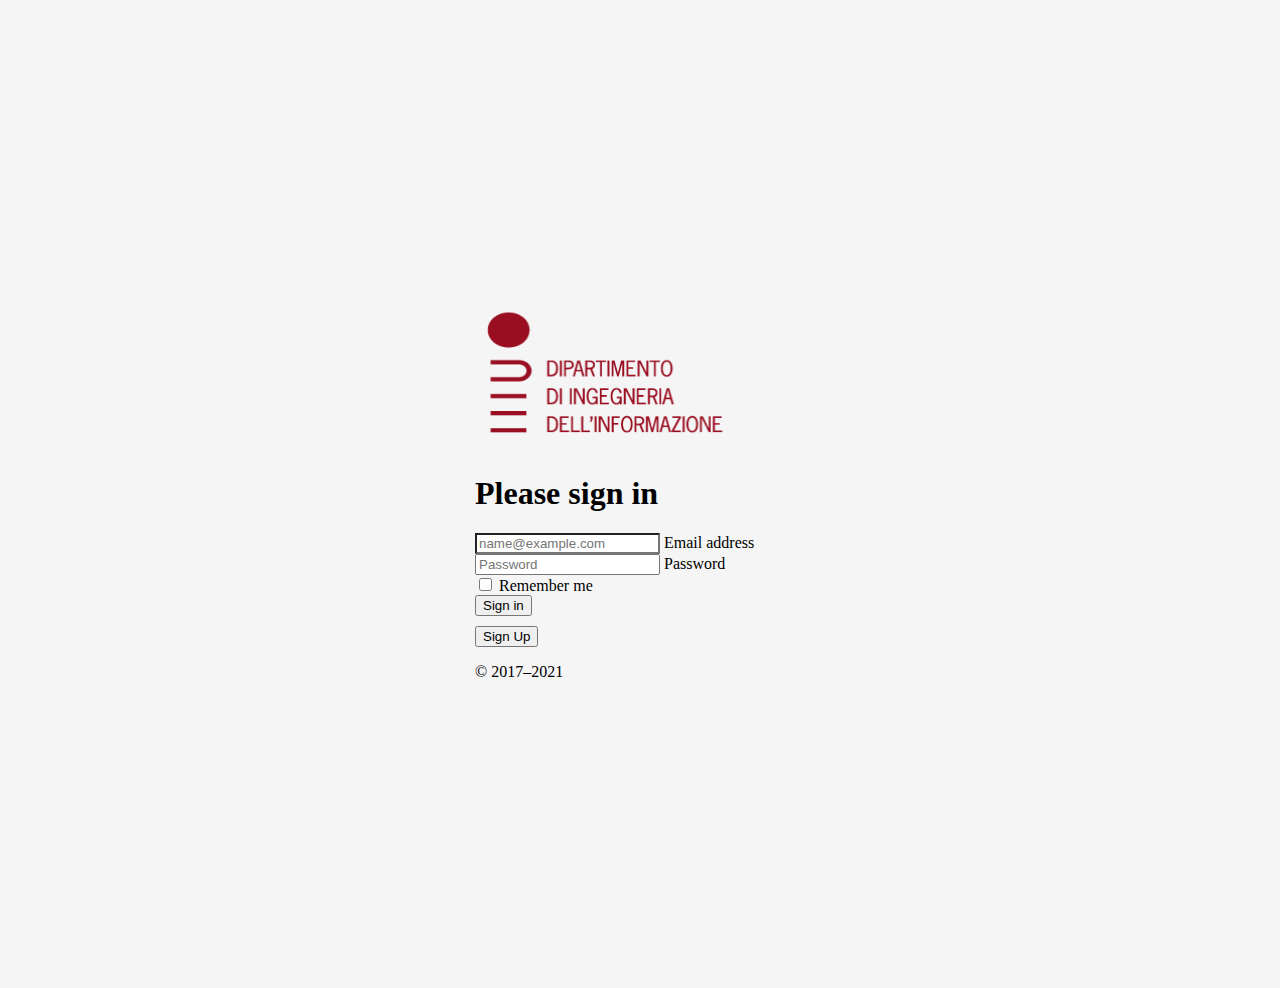
==== login.html @ 469256f7 "Start" ====
<!doctype html>
<html lang="en">
  <head>
    <meta charset="utf-8">
    <meta name="viewport" content="width=device-width, initial-scale=1">
    <meta name="description" content="">
    <meta name="author" content="Mark Otto, Jacob Thornton, and Bootstrap contributors">
    <meta name="generator" content="Hugo 0.83.1">
    <title>Signin Template · Bootstrap v5.0</title>

    <link rel="canonical" href="https://getbootstrap.com/docs/5.0/examples/sign-in/">

    

    <!-- Bootstrap core CSS -->
<link href="https://cdn.jsdelivr.net/npm/bootstrap@5.0.1/dist/css/bootstrap.min.css" rel="stylesheet" integrity="sha384-+0n0xVW2eSR5OomGNYDnhzAbDsOXxcvSN1TPprVMTNDbiYZCxYbOOl7+AMvyTG2x" crossorigin="anonymous">
    <script src="https://cdn.jsdelivr.net/npm/bootstrap@5.0.1/dist/js/bootstrap.bundle.min.js" integrity="sha384-gtEjrD/SeCtmISkJkNUaaKMoLD0//ElJ19smozuHV6z3Iehds+3Ulb9Bn9Plx0x4" crossorigin="anonymous"></script>

    <style>
      .bd-placeholder-img {
        font-size: 1.125rem;
        text-anchor: middle;
        -webkit-user-select: none;
        -moz-user-select: none;
        user-select: none;
      }

      @media (min-width: 768px) {
        .bd-placeholder-img-lg {
          font-size: 3.5rem;
        }
      }
    </style>

    
    <!-- Custom styles for this template -->
    <link href="css/signin.css" rel="stylesheet">
  </head>
  <body class="text-center">
    
<main class="form-signin">
  <form method="POST" action="authenticate.php">
    <img class="mb-4" src="img/sublogo_3.png" alt="" width="300" height="150">
    <h1 class="h3 mb-3 fw-normal">Please sign in</h1>

    <div class="form-floating">
      <input type="email" class="form-control" id="floatingInput" placeholder="name@example.com" name="email" required>
      <label for="floatingInput">Email address</label>
    </div>
    <div class="form-floating">
      <input type="password" class="form-control" id="floatingPassword" placeholder="Password" name="password" required>
      <label for="floatingPassword">Password</label>
    </div>
    <div class="checkbox mb-3">
      <label>
        <input type="checkbox" value="remember-me"> Remember me
      </label>
    </div>
    <button class="w-100 btn btn-lg btn-primary" type="submit">Sign in</button>
    </form>

    <form method="POST" action="register.php">
       <button class="w-100 btn btn-lg btn-primary" type="submit" name="SignUp">Sign Up</button>
    </form>

    <p class="mt-5 mb-3 text-muted ">&copy; 2017–2021</p>
  
</main>


    
  </body>
</html>
---- css/signin.css ----
html,
body {
  height: 100%;
}

body {
  display: flex;
  align-items: center;
  padding-top: 40px;
  padding-bottom: 40px;
  background-color: #f5f5f5;
}

.form-signin {
  width: 100%;
  max-width: 330px;
  padding: 15px;
  margin: auto;
}

.form-signin .form-floating:focus-within {
  z-index: 2;
}

.form-signin input[type="email"] {
  margin-bottom: ;
  border-bottom-right-radius: 0;
  border-bottom-left-radius: 0;
}

.form-signin input[name="RipetiPassword"] {
  margin-bottom: 10px;
  border-top-left-radius: 0;
  border-top-right-radius: 0;
}

.form-signin button[name="SignUp"]{
   margin-top: 10px ;
}
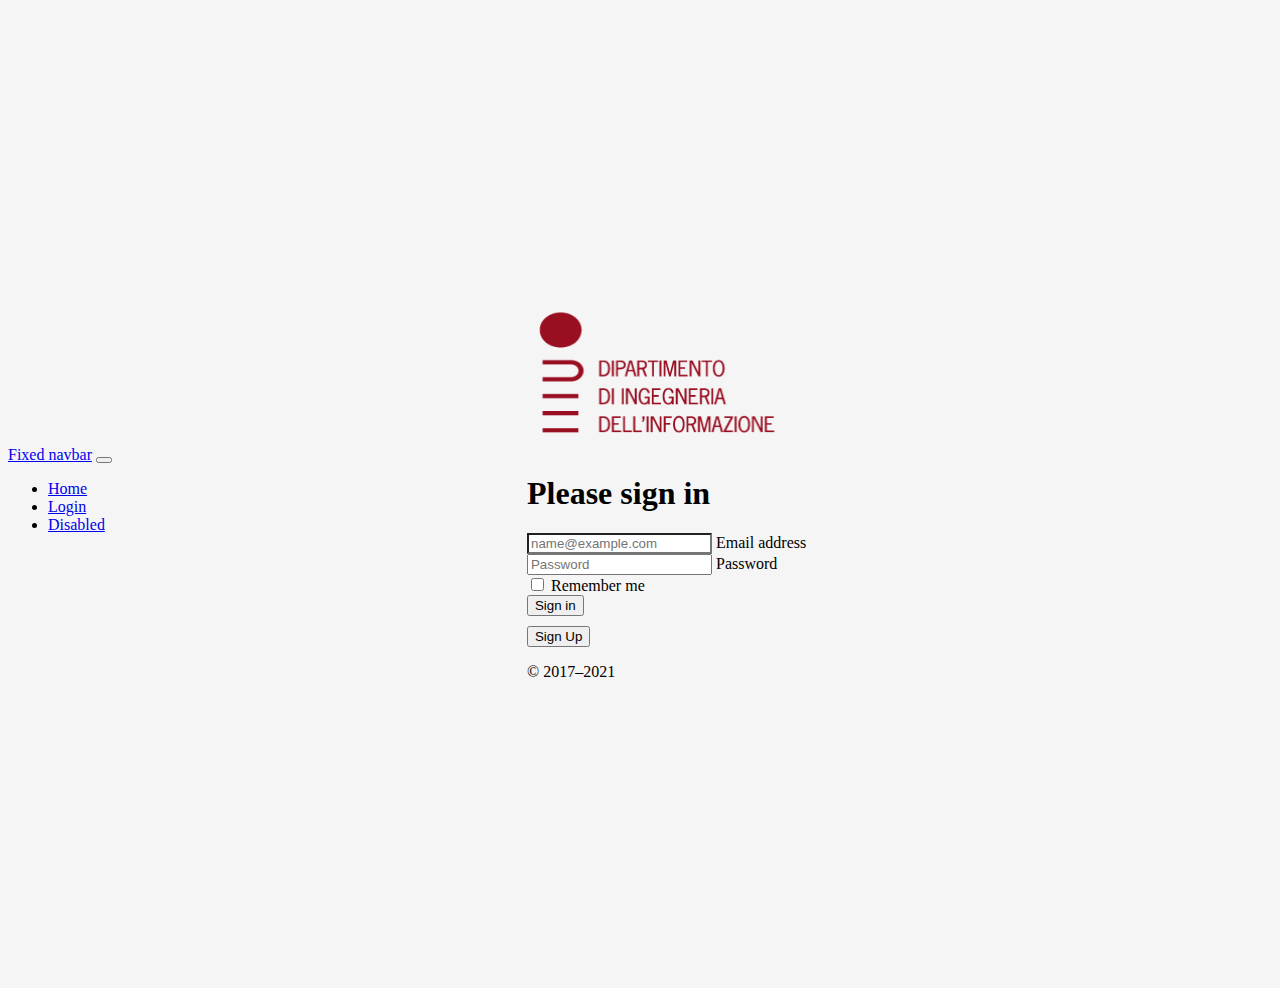
==== commit f04a3db2: "upgrade" ====
--- a/login.html
+++ b/login.html
@@ -1,6 +1,7 @@
 <!doctype html>
 <html lang="en">
   <head>
+
     <meta charset="utf-8">
     <meta name="viewport" content="width=device-width, initial-scale=1">
     <meta name="description" content="">
@@ -36,8 +37,32 @@
     <!-- Custom styles for this template -->
     <link href="css/signin.css" rel="stylesheet">
   </head>
+  
   <body class="text-center">
-    
+    <header>
+  <!-- Fixed navbar -->
+  <nav class="navbar navbar-expand-md navbar-dark fixed-top bg-dark">
+    <div class="container-fluid">
+      <a class="navbar-brand" href="#">Fixed navbar</a>
+      <button class="navbar-toggler" type="button" data-bs-toggle="collapse" data-bs-target="#navbarCollapse" aria-controls="navbarCollapse" aria-expanded="false" aria-label="Toggle navigation">
+        <span class="navbar-toggler-icon"></span>
+      </button>
+      <div class="collapse navbar-collapse" id="navbarCollapse">
+        <ul class="navbar-nav me-auto mb-2 mb-md-0">
+          <li class="nav-item">
+            <a class="nav-link active" aria-current="page" href="index.html">Home</a>
+          </li>
+          <li class="nav-item">
+            <a class="nav-link" href="login.html">Login</a>
+          </li>
+          <li class="nav-item">
+            <a class="nav-link disabled" href="#" tabindex="-1" aria-disabled="true">Disabled</a>
+          </li>
+        </ul>
+      </div>
+    </div>
+  </nav>
+</header>
 <main class="form-signin">
   <form method="POST" action="authenticate.php">
     <img class="mb-4" src="img/sublogo_3.png" alt="" width="300" height="150">
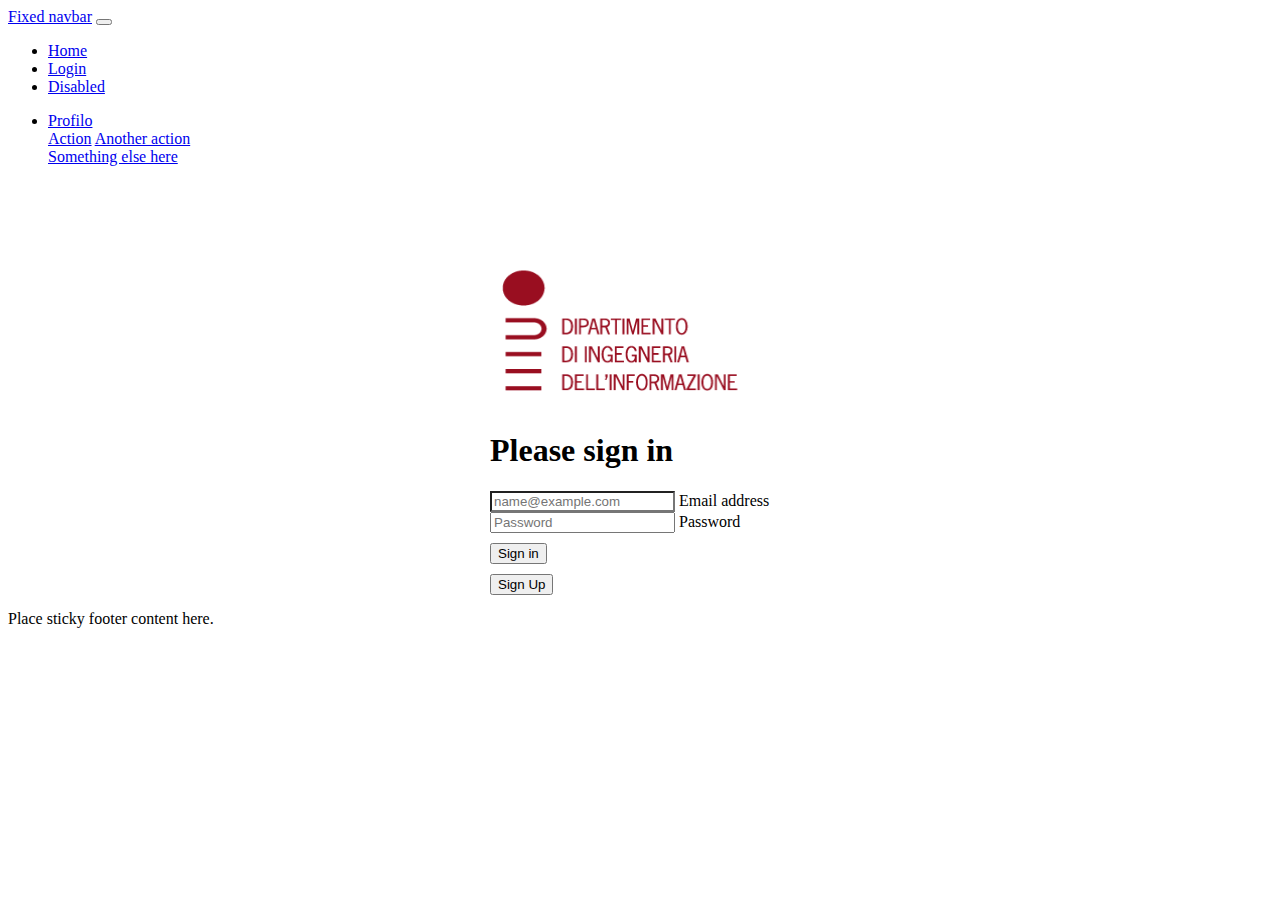
==== commit 6c8e8741: "up" ====
--- a/login.html
+++ b/login.html
@@ -1,22 +1,23 @@
 <!doctype html>
-<html lang="en">
+<html lang="en" class="h-100">
   <head>
-
     <meta charset="utf-8">
     <meta name="viewport" content="width=device-width, initial-scale=1">
     <meta name="description" content="">
     <meta name="author" content="Mark Otto, Jacob Thornton, and Bootstrap contributors">
     <meta name="generator" content="Hugo 0.83.1">
-    <title>Signin Template · Bootstrap v5.0</title>
+    <title>Sticky Footer Navbar Template · Bootstrap v5.0</title>
 
-    <link rel="canonical" href="https://getbootstrap.com/docs/5.0/examples/sign-in/">
-
+    <link rel="canonical" href="https://getbootstrap.com/docs/5.0/examples/sticky-footer-navbar/">
+    <link href="css/sticky-footer-navbar.css" rel="stylesheet">
     
 
     <!-- Bootstrap core CSS -->
-<link href="https://cdn.jsdelivr.net/npm/bootstrap@5.0.1/dist/css/bootstrap.min.css" rel="stylesheet" integrity="sha384-+0n0xVW2eSR5OomGNYDnhzAbDsOXxcvSN1TPprVMTNDbiYZCxYbOOl7+AMvyTG2x" crossorigin="anonymous">
+    <link href="https://cdn.jsdelivr.net/npm/bootstrap@5.0.1/dist/css/bootstrap.min.css" rel="stylesheet" integrity="sha384-+0n0xVW2eSR5OomGNYDnhzAbDsOXxcvSN1TPprVMTNDbiYZCxYbOOl7+AMvyTG2x" crossorigin="anonymous">
     <script src="https://cdn.jsdelivr.net/npm/bootstrap@5.0.1/dist/js/bootstrap.bundle.min.js" integrity="sha384-gtEjrD/SeCtmISkJkNUaaKMoLD0//ElJ19smozuHV6z3Iehds+3Ulb9Bn9Plx0x4" crossorigin="anonymous"></script>
-
+    <script src="https://code.jquery.com/jquery-3.3.1.slim.min.js" integrity="sha384-q8i/X+965DzO0rT7abK41JStQIAqVgRVzpbzo5smXKp4YfRvH+8abtTE1Pi6jizo" crossorigin="anonymous"></script>
+    <script src="https://cdnjs.cloudflare.com/ajax/libs/popper.js/1.14.3/umd/popper.min.js" integrity="sha384-ZMP7rVo3mIykV+2+9J3UJ46jBk0WLaUAdn689aCwoqbBJiSnjAK/l8WvCWPIPm49" crossorigin="anonymous"></script>
+    <script src="https://stackpath.bootstrapcdn.com/bootstrap/4.1.3/js/bootstrap.min.js" integrity="sha384-ChfqqxuZUCnJSK3+MXmPNIyE6ZbWh2IMqE241rYiqJxyMiZ6OW/JmZQ5stwEULTy" crossorigin="anonymous"></script>
     <style>
       .bd-placeholder-img {
         font-size: 1.125rem;
@@ -35,13 +36,13 @@
 
     
     <!-- Custom styles for this template -->
-    <link href="css/signin.css" rel="stylesheet">
+    <link href="sticky-footer-navbar.css" rel="stylesheet">
   </head>
-  
-  <body class="text-center">
-    <header>
+  <body class="d-flex flex-column h-100">
+    
+<header>
   <!-- Fixed navbar -->
-  <nav class="navbar navbar-expand-md navbar-dark fixed-top bg-dark">
+  <nav class="navbar navbar-expand-md navbar-dark fixed-top bg-dark ">
     <div class="container-fluid">
       <a class="navbar-brand" href="#">Fixed navbar</a>
       <button class="navbar-toggler" type="button" data-bs-toggle="collapse" data-bs-target="#navbarCollapse" aria-controls="navbarCollapse" aria-expanded="false" aria-label="Toggle navigation">
@@ -52,23 +53,38 @@
           <li class="nav-item">
             <a class="nav-link active" aria-current="page" href="index.html">Home</a>
           </li>
-          <li class="nav-item">
-            <a class="nav-link" href="login.html">Login</a>
+          <li class="nav-item ">
+            <a class="nav-link active" href="login.html">Login</a>
           </li>
           <li class="nav-item">
             <a class="nav-link disabled" href="#" tabindex="-1" aria-disabled="true">Disabled</a>
           </li>
         </ul>
+        <ul class="navbar-nav ms-auto me-3 ">
+          <li class="nav-item dropdown">
+            <a class="nav-link dropdown-toggle" href="#" id="navbarDropdown" role="button" data-toggle="dropdown" aria-haspopup="true" aria-expanded="false">
+            Profilo
+            </a>
+          <div class="dropdown-menu" aria-labelledby="navbarDropdown">
+            <a class="dropdown-item" href="#">Action</a>
+            <a class="dropdown-item" href="#">Another action</a>
+            <div class="dropdown-divider"></div>
+            <a class="dropdown-item" href="#">Something else here</a>
+          </div>
+        </li>
+      </ul>
       </div>
     </div>
   </nav>
 </header>
+
+<!-- Begin page content -->
 <main class="form-signin">
-  <form method="POST" action="authenticate.php">
+  <div class="container">
+    <form method="POST" action="authenticate.php">
     <img class="mb-4" src="img/sublogo_3.png" alt="" width="300" height="150">
     <h1 class="h3 mb-3 fw-normal">Please sign in</h1>
-
-    <div class="form-floating">
+    <div class="form-floating ">
       <input type="email" class="form-control" id="floatingInput" placeholder="name@example.com" name="email" required>
       <label for="floatingInput">Email address</label>
     </div>
@@ -76,23 +92,22 @@
       <input type="password" class="form-control" id="floatingPassword" placeholder="Password" name="password" required>
       <label for="floatingPassword">Password</label>
     </div>
-    <div class="checkbox mb-3">
-      <label>
-        <input type="checkbox" value="remember-me"> Remember me
-      </label>
-    </div>
-    <button class="w-100 btn btn-lg btn-primary" type="submit">Sign in</button>
+    <button class="w-100 btn btn-lg btn-primary" type="submit" name="SignIn">Sign in</button>
     </form>
 
     <form method="POST" action="register.php">
-       <button class="w-100 btn btn-lg btn-primary" type="submit" name="SignUp">Sign Up</button>
+       <button class="w-100 btn btn-primary" type="submit" name="SignUp">Sign Up</button>
     </form>
-
-    <p class="mt-5 mb-3 text-muted ">&copy; 2017–2021</p>
+  </div>
   
 </main>
 
 
-    
+<footer class="footer mt-auto py-3 bg-light">
+  <div class="container text-center">
+    <span class="text-muted">Place sticky footer content here.</span>
+  </div>
+</footer>
+      
   </body>
 </html>
--- a/css/sticky-footer-navbar.css
+++ b/css/sticky-footer-navbar.css
@@ -0,0 +1,37 @@
+/* Custom page CSS
+-------------------------------------------------- */
+/* Not required for template or sticky footer method. */
+
+main > .container {
+  padding: 60px 15px 0;
+}
+
+.form-signin {
+  width: 100%;
+  max-width: 330px;
+  padding: 15px;
+  margin: auto;
+}
+
+.form-signin .form-floating:focus-within {
+  z-index: 2;
+}
+
+.form-signin input[type="email"] {
+  margin-bottom: ;
+  border-bottom-right-radius: 0;
+  border-bottom-left-radius: 0;
+}
+
+.form-signin input[name="RipetiPassword"] {
+  margin-bottom: 10px;
+  border-top-left-radius: 0;
+  border-top-right-radius: 0;
+}
+
+.form-signin button[name="SignUp"]{
+   margin-top: 10px ;
+}
+.form-signin button[name="SignIn"]{
+   margin-top: 10px ;
+}
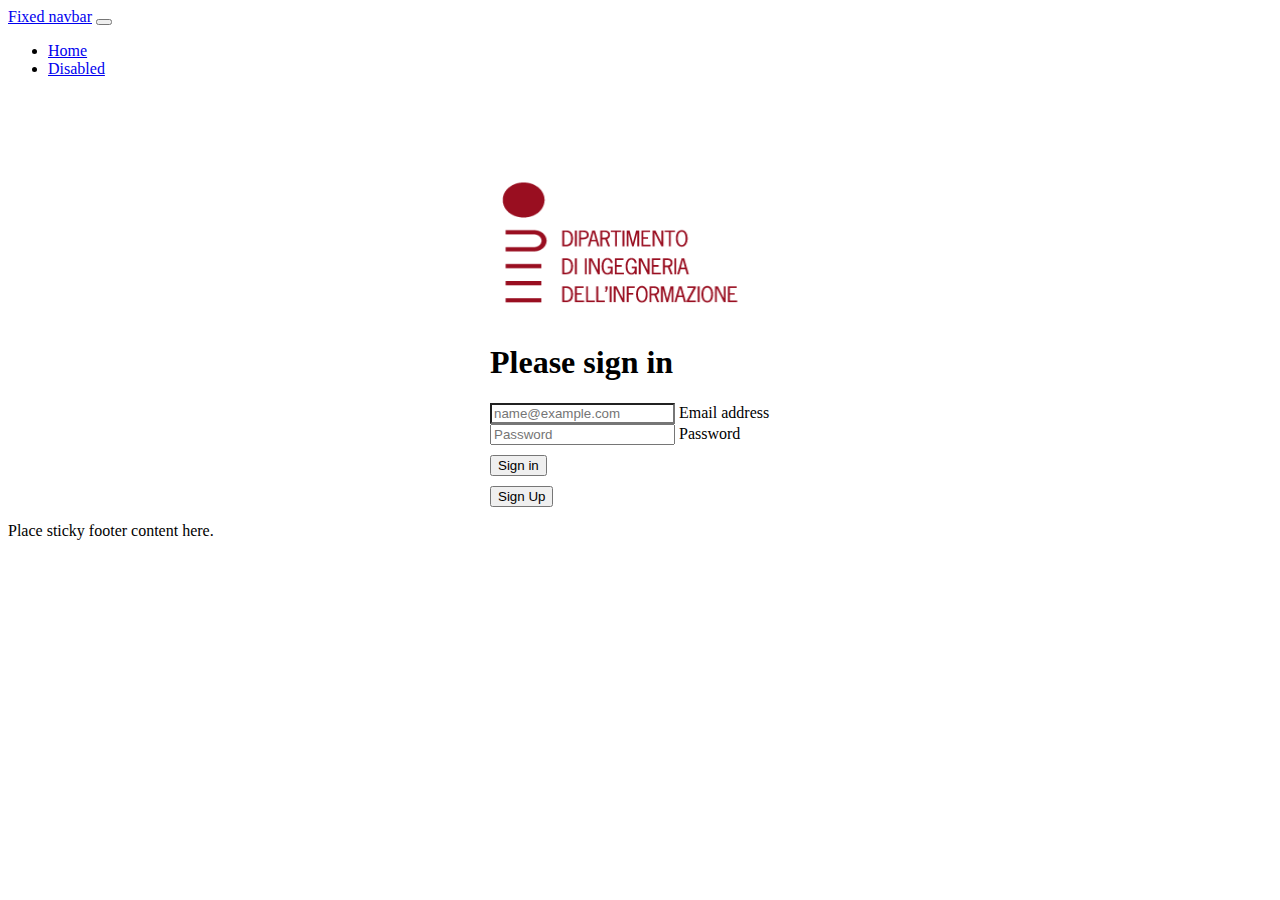
==== commit 2f518f70: "Login finito" ====
--- a/login.html
+++ b/login.html
@@ -53,26 +53,11 @@
           <li class="nav-item">
             <a class="nav-link active" aria-current="page" href="index.html">Home</a>
           </li>
-          <li class="nav-item ">
-            <a class="nav-link active" href="login.html">Login</a>
-          </li>
           <li class="nav-item">
             <a class="nav-link disabled" href="#" tabindex="-1" aria-disabled="true">Disabled</a>
           </li>
         </ul>
-        <ul class="navbar-nav ms-auto me-3 ">
-          <li class="nav-item dropdown">
-            <a class="nav-link dropdown-toggle" href="#" id="navbarDropdown" role="button" data-toggle="dropdown" aria-haspopup="true" aria-expanded="false">
-            Profilo
-            </a>
-          <div class="dropdown-menu" aria-labelledby="navbarDropdown">
-            <a class="dropdown-item" href="#">Action</a>
-            <a class="dropdown-item" href="#">Another action</a>
-            <div class="dropdown-divider"></div>
-            <a class="dropdown-item" href="#">Something else here</a>
-          </div>
-        </li>
-      </ul>
+        
       </div>
     </div>
   </nav>
